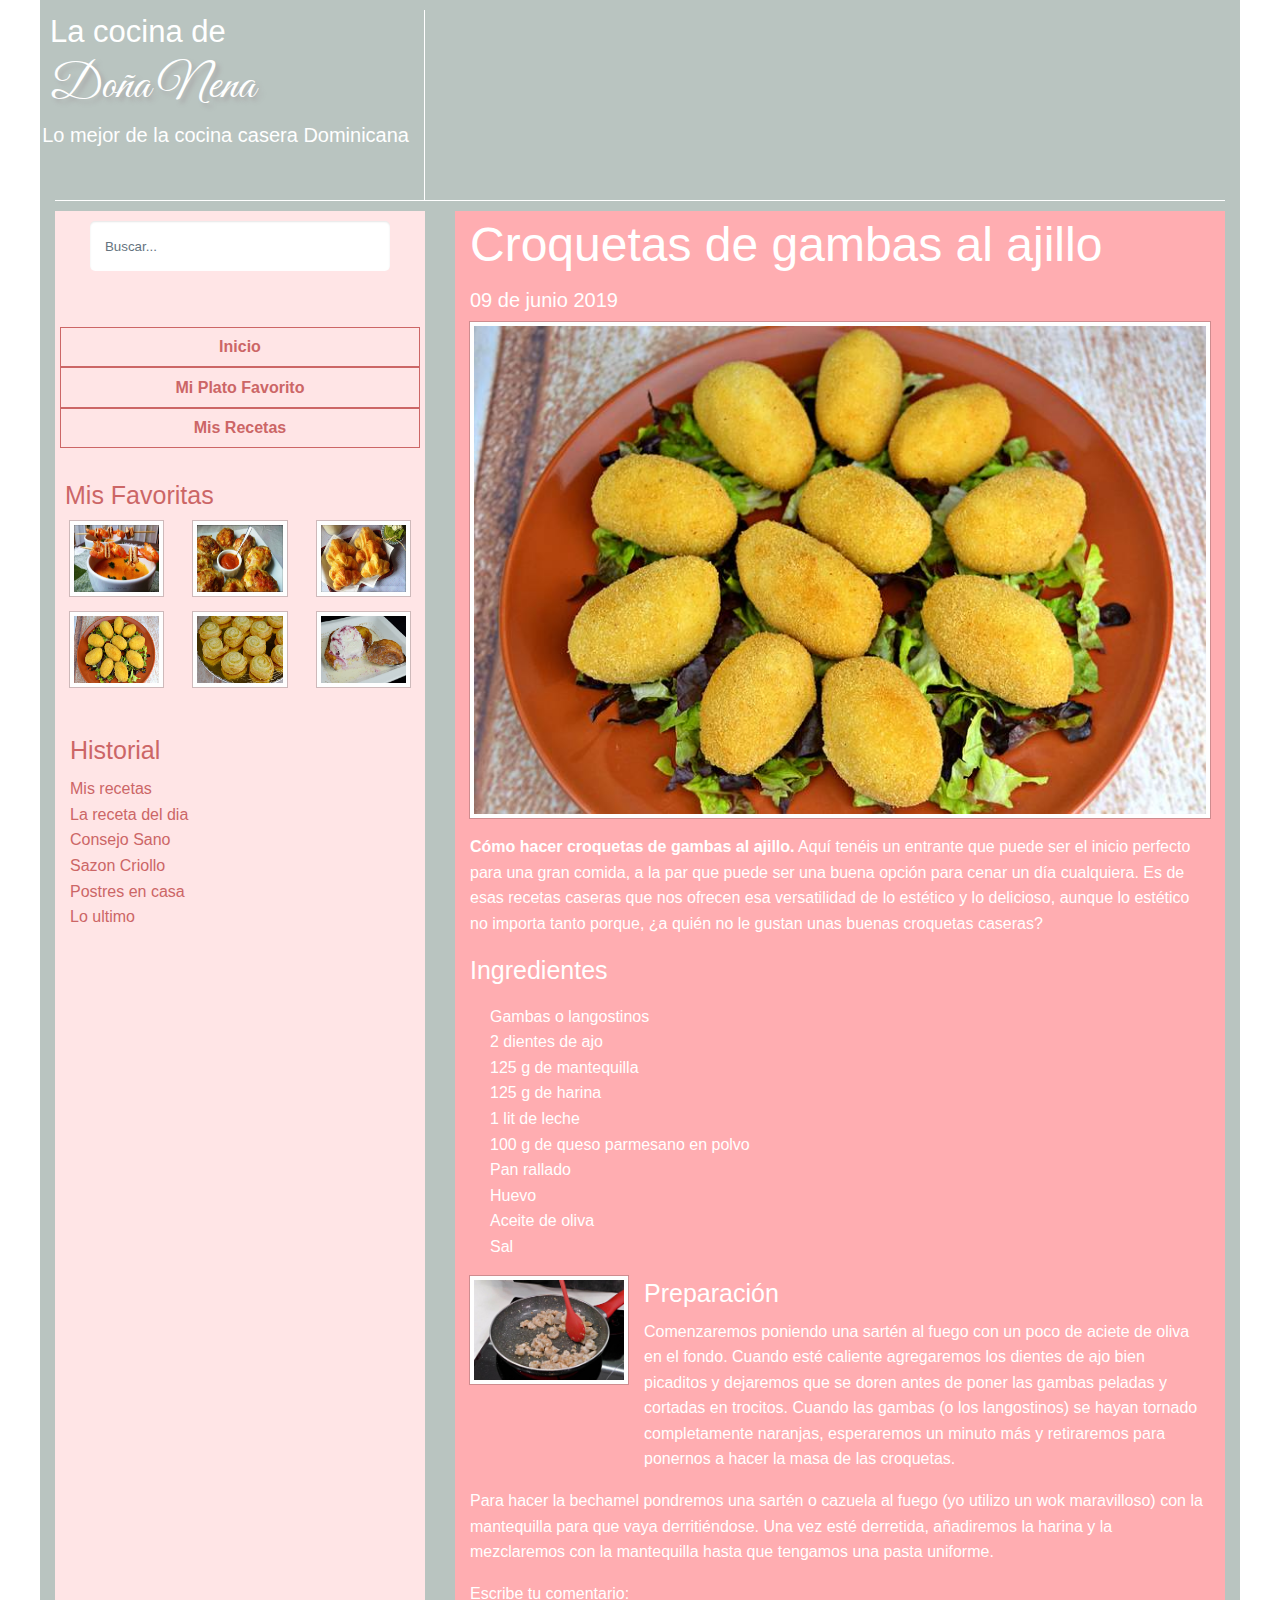
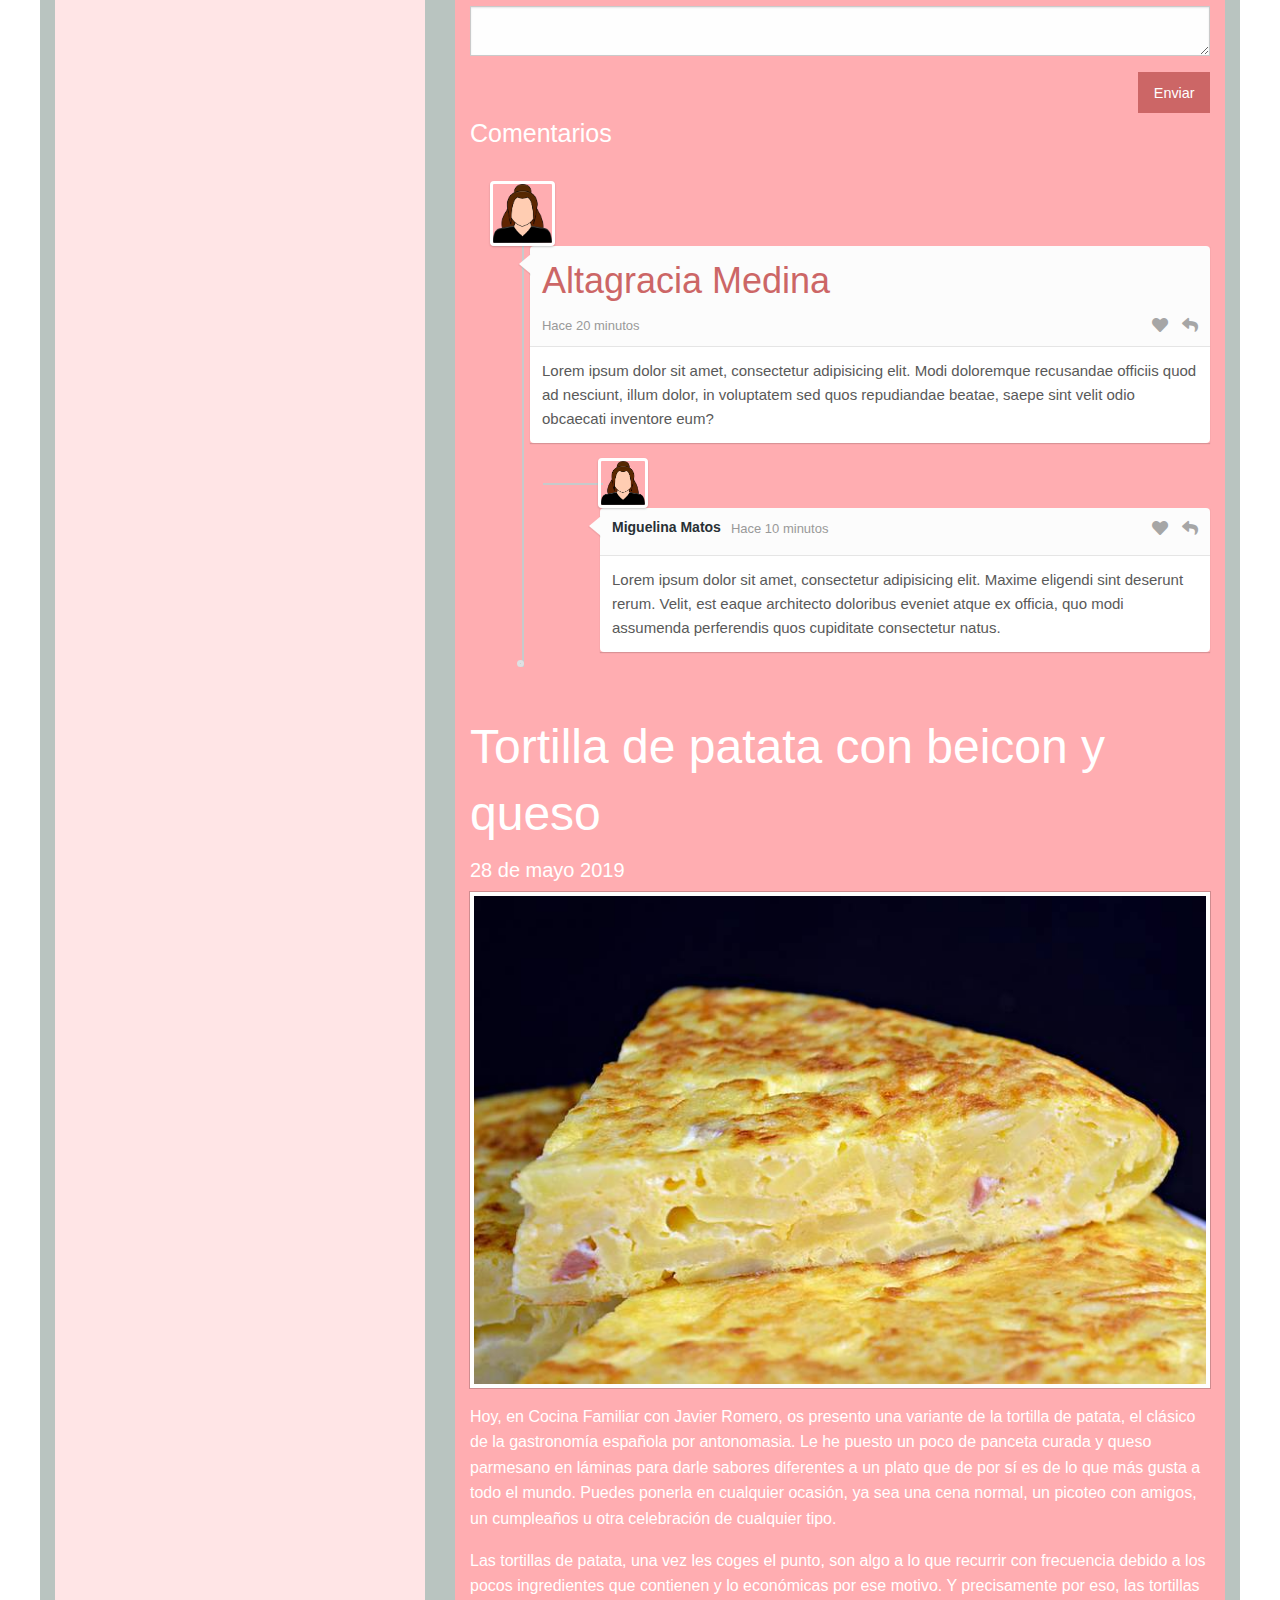
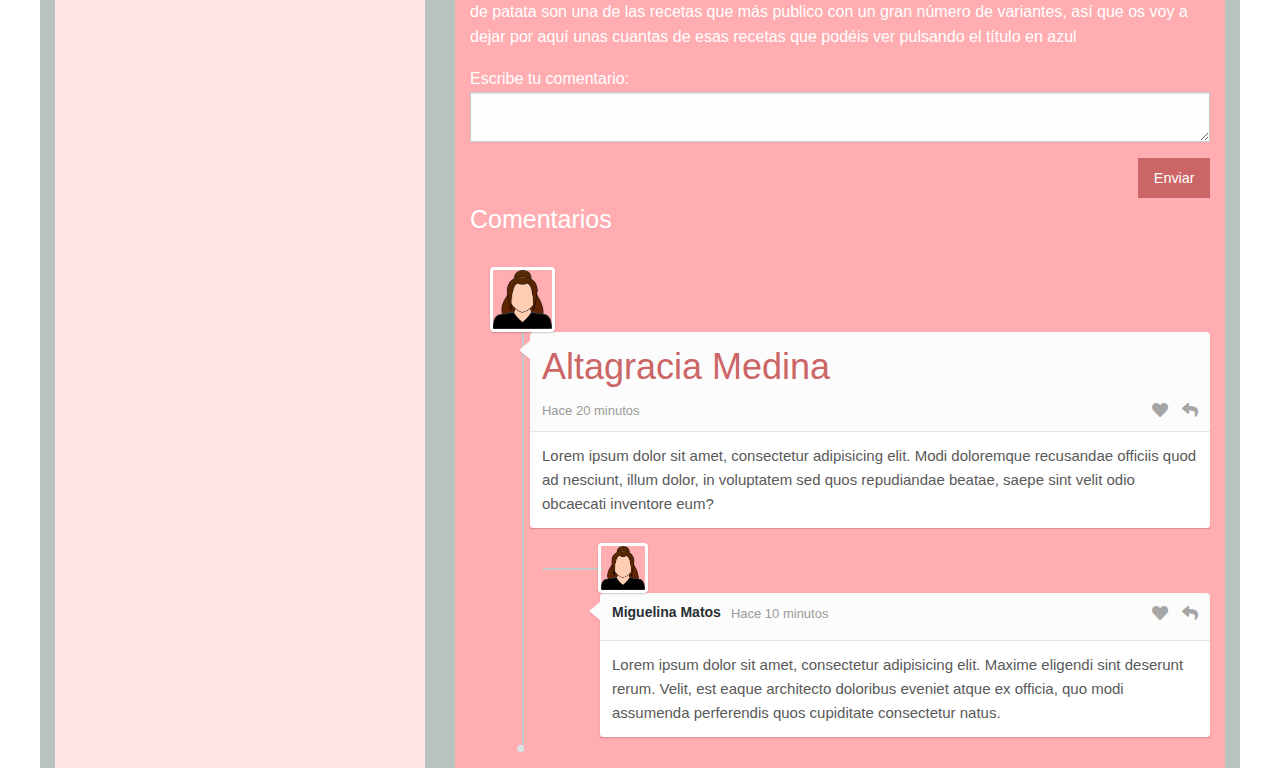
==== foundation/index.html @ 52442040 "primera version de blog de cocina" ====
<!doctype html>
<html class="no-js" lang="en">
  <head>
    <meta charset="utf-8" />
    <meta http-equiv="x-ua-compatible" content="ie=edge">
    <meta name="viewport" content="width=device-width, initial-scale=1.0" />
    <title>La cocina de Nena</title>    
    <link rel="stylesheet" href="css/foundation.min.css" media="screen" charset="utf-8">
    <link href="https://fonts.googleapis.com/css?family=Great+Vibes&display=swap" rel="stylesheet">
    <link rel="stylesheet" href="css/all.css" media="screen" charset="utf-8">
    <link rel="stylesheet" href="css/app.css" media="screen" charset="utf-8">

  </head>
  <body>
    <!--Contenedor principal--->
    <div class="grid-container   contenedor">
      <div class=" cells small-12 encabezado"><!--Encabezado-->
        <div class="grid-x grid-margin-x ">
          <div class="cell small-12 medium-12 large-4 logo">
            <div class="grid-x grid-margin-x grid-padding-x">
              <div class="small-12">
                <h3>La cocina de</h3>
                <h1>Doña Nena</h1>                
              </div>
              <div class="small-12">
                 <h5 class="text-right">Lo mejor de la cocina casera Dominicana</h5>
              </div>        
            </div>                     
          </div> 
          <div class="cell show-for-large"> 

          </div>                   
        </div>        
      </div> <!-- Final del Encabezado-->
      <div class="cells small-12 medium-12 contenido"> <!--Contenido-->
        <div class="grid-x grid-margin-x">
          <div class="cell small-12 medium-12 large-4 columna-izquierda show-for-large">
             <!--columna izquierda--> 
            <div class="grid-y grid-margin-y">
              <div class="cell medium-10 small-12">
              <div class="container-4 text-center">
                <input type="search" id="search" placeholder="Buscar...">
                <button class="icon"><i class="fa fa-search"></i></button>
              </div>
            </div>
            <div class="cell medium-10 small-10">
              <div class="grid-y">
                <ul class="vertical menu  text-center">
                  <li><a href="#">Inicio</a></li>
                  <li><a href="#">Mi Plato Favorito</a></li>
                  <li><a href="#">Mis Recetas</a></li>
                </ul>
              </div>
              
              </div>
              <div class="cell medium-12 small-12 favoritas ">
                   <h4 class="text-left">Mis Favoritas</h4>
                <div class="grid-x  grid-padding-x">
                  <div class="cell medium-4">
                    <img class="thumbnail" src="images/langostinos.jpg" alt="">
                  </div>
                  <div class="cell medium-4">
                    <img class="thumbnail" src="images/receta1.jpg" alt="">
                  </div>
                  <div class="cell medium-4">
                    <img class="thumbnail" src="images/receta2.jpg" alt="">
                  </div>
                </div>
                <div class="grid-x  grid-padding-x">
                  <div class="cell medium-4">
                    <img class="thumbnail" src="images/croquetas.jpg" alt="">
                  </div>
                  <div class="cell medium-4">
                    <img class="thumbnail" src="images/hojaldre.jpg" alt="">
                  </div>
                  <div class="cell medium-4">
                    <img class="thumbnail" src="images/torrija.jpg" alt="">
                  </div>
                </div>
              </div>
              <div class="cell small-12 medium-10">
                <div class="grid-x grid-padding-x">
                  <div class="cell historial">
                    <h4>Historial</h4>
                    <ul class="no-bullet  text-justify">
                  <li><a href=""></a>Mis recetas</li>
                  <li><a href=""></a>La receta del dia</li>
                  <li><a href=""></a>Consejo Sano</li>
                  <li><a href=""></a> Sazon Criollo</li>
                  <li><a href=""></a>Postres en casa</li>
                  <li><a href=""></a> Lo ultimo</li>
                </ul>                    
                  </div> 
                </div>                
              </div>
            </div>
          </div><!--columna izquierda-->
            <div class="cell small-12 medium-12 large-8 columna-derecha">
              <article class="grid-container">
                <div class="grid-y grid-margin-y">
                  <div class="cell">
                    <div class="blog-post"> <!--Primer Post-->
                      <h1>Croquetas de gambas al ajillo </h1>
                       <h5>09 de junio 2019</h5>
                       <img class="thumbnail" src="images/croquetas.jpg" alt="croquetas de gambas">
                       <p> <strong>Cómo hacer croquetas de gambas al ajillo.</strong> Aquí tenéis un entrante que puede ser el inicio perfecto para una gran comida, a la par que puede ser una buena opción para cenar un día cualquiera. Es de esas recetas caseras que nos ofrecen esa versatilidad de lo estético y lo delicioso, aunque lo estético no importa tanto porque, ¿a quién no le gustan unas buenas croquetas caseras?</p>
                       <h4>Ingredientes</h4>
                       <p>
                       <ul class="list-disc">
                         <li>Gambas o langostinos</li>
                         <li>2 dientes de ajo</li>
                         <li>125 g de mantequilla</li>
                         <li>125 g de harina</li>
                         <li>1 lit de leche</li>
                         <li>100 g de queso parmesano en polvo</li>
                         <li>Pan rallado</li>
                         <li>Huevo</li>
                         <li>Aceite de oliva</li>
                         <li>Sal</li>
                       </ul>
                       </p>                       
                       <div class="media-object">
                         <div class="media-object-section">
                           <div class="thumbnail ">
                             <img src="images/preparacion1.jpg" alt="preparacion de croquetas">
                           </div>
                         </div>
                         <div class="media-object-section">
                          <h4>Preparación</h4>
                          <p class=" text-truncate">Comenzaremos poniendo una sartén al fuego con un poco de aciete de oliva en el fondo. Cuando esté caliente agregaremos los dientes de ajo bien picaditos y dejaremos que se doren antes de poner las gambas peladas y cortadas en trocitos. Cuando las gambas (o los langostinos) se hayan tornado completamente naranjas, esperaremos un minuto más y retiraremos para ponernos a hacer la masa de las croquetas.</p>
                         </div>
                       </div>
                       <p>Para hacer la bechamel pondremos una sartén o cazuela al fuego (yo utilizo un wok maravilloso) con la mantequilla para que vaya derritiéndose. Una vez esté derretida, añadiremos la harina y la mezclaremos con la mantequilla hasta que tengamos una pasta uniforme.</p>
                       <div class="coments">
                        <p>
                          Escribe tu comentario:
                        <textarea id="comentar"></textarea>
                        <a class="button " href="">Enviar</a>
                        </p>                         
                       </div> 

                                      <!--historial de comentarios-->

                       <div class="comments-container show-for-large">
                         <h4>Comentarios</h4>

                         <ul id="comments-list" class="comments-list">
                          <li>
                            <div class="comment-main-level">

                              <!--Avatar--->
                              <div class="comment-avatar"><img src="images/avatar-1.png" alt=""> </div>

                              <!--contenedor del comentario-->
                              <div class="comment-box">
                                <div class="comment-head">
                                  <h6 class="comment-name-by-author">Altagracia Medina</h6>
                                  <span>Hace 20 minutos</span>
                                  <i class="fa fa-reply"></i>
                                  <i class="fa fa-heart"></i>
                                </div>
                                <div class="comment-content">
                                  Lorem ipsum dolor sit amet, consectetur adipisicing elit. Modi doloremque recusandae officiis quod ad nesciunt, illum dolor, in voluptatem sed quos repudiandae beatae, saepe sint velit odio obcaecati inventore eum?
                                </div>
                              </div>

                            </div>

                            <!-- Respuestas de los comentarios -->

                            <ul class="comment-list reply-list">
                              <li>
                                <!--Avatar-->
                                <div class="comment-avatar"><img src="images/avatar-1.png" alt=""></div>
                                <div class="comment-box">
                                  <div class="comment-head">
                                    <h6 class="comment-name">Miguelina Matos</h6>
                                    <span>Hace 10 minutos</span>
                                    <i class="fa fa-reply"></i>
                                    <i class="fa fa-heart"></i>
                                  </div>
                                  <div class="comment-content">
                                    Lorem ipsum dolor sit amet, consectetur adipisicing elit. Maxime eligendi sint deserunt rerum. Velit, est eaque architecto doloribus eveniet atque ex officia, quo modi assumenda perferendis quos cupiditate consectetur natus.
                                  </div>
                                </div>
                              </li>
                            </ul>
                          </li>
                         </ul>
                       </div>                      
                    </div><!--Final Primer post-->    
                  </div>

                  <div class="cell">
                    <div class="blog-post">
                      <h1>Tortilla de patata con beicon y queso</h1>
                      <h5>28 de mayo 2019</h5>
                      <img class="thumbnail" src="images/Tortilla.jpg" alt="Tortilla de papas">
                      <p>Hoy, en Cocina Familiar con Javier Romero, os presento una variante de la tortilla de patata, el clásico de la gastronomía española por antonomasia. Le he puesto un poco de panceta curada y queso parmesano en láminas para darle sabores diferentes a un plato que de por sí es de lo que más gusta a todo el mundo. Puedes ponerla en cualquier ocasión, ya sea una cena normal, un picoteo con amigos, un cumpleaños u otra celebración de cualquier tipo.</p>
                      <p>Las tortillas de patata, una vez les coges el punto, son algo a lo que recurrir con frecuencia debido a los pocos ingredientes que contienen y lo económicas por ese motivo. Y precisamente por eso, las tortillas de patata son una de las recetas que más publico con un gran número de variantes, así que os voy a dejar por aquí unas cuantas de esas recetas que podéis ver pulsando el título en azul</p>

                      <div class="coments">
                        <p>
                          Escribe tu comentario:
                        <textarea id="comentar"></textarea>
                        <a class="button " href="">Enviar</a>
                        </p>                         
                       </div>
                       <!--historial de comentarios-->

                       <div class="comments-container show-for-large">
                         <h4>Comentarios</h4>

                         <ul id="comments-list" class="comments-list">
                          <li>
                            <div class="comment-main-level">

                              <!--Avatar--->
                              <div class="comment-avatar"><img src="images/avatar-1.png" alt=""> </div>

                              <!--contenedor del comentario-->
                              <div class="comment-box">
                                <div class="comment-head">
                                  <h6 class="comment-name-by-author">Altagracia Medina</h6>
                                  <span>Hace 20 minutos</span>
                                  <i class="fa fa-reply"></i>
                                  <i class="fa fa-heart"></i>
                                </div>
                                <div class="comment-content">
                                  Lorem ipsum dolor sit amet, consectetur adipisicing elit. Modi doloremque recusandae officiis quod ad nesciunt, illum dolor, in voluptatem sed quos repudiandae beatae, saepe sint velit odio obcaecati inventore eum?
                                </div>
                              </div>

                            </div>

                            <!-- Respuestas de los comentarios -->

                            <ul class="comment-list reply-list">
                              <li>
                                <!--Avatar-->
                                <div class="comment-avatar"><img src="images/avatar-1.png" alt=""></div>
                                <div class="comment-box">
                                  <div class="comment-head">
                                    <h6 class="comment-name">Miguelina Matos</h6>
                                    <span>Hace 10 minutos</span>
                                    <i class="fa fa-reply"></i>
                                    <i class="fa fa-heart"></i>
                                  </div>
                                  <div class="comment-content">
                                    Lorem ipsum dolor sit amet, consectetur adipisicing elit. Maxime eligendi sint deserunt rerum. Velit, est eaque architecto doloribus eveniet atque ex officia, quo modi assumenda perferendis quos cupiditate consectetur natus.
                                  </div>
                                </div>
                              </li>
                            </ul>
                          </li>
                         </ul>
                       </div>   
                    </div>
                    <div class="blog-post"></div>
                    <div class="blog-post"></div> 
                  </div>
                </div>
                
              </article>
              

            
          </div><!--columna derecha-->
          </div> 
          
          

        </div>
      </div>
          
      </div>
      </div>      
    </div>

    <script src="js/vendor/jquery.js"></script>
    <script src="js/vendor/what-input.js"></script>
    <script src="js/vendor/foundation.min.js"></script>
    <script>
      $(document).foundation();
    </script>

  </body>
</html>
---- foundation/css/app.css ----
body{
	background: url(../images/fondo4.jpg);
	background-size: cover;
	background-repeat:no-repeat;
	background-position: center center;
	color: white;
}
.contenedor{
	background-color: rgba(55, 87, 75, 0.35);
	
}
.encabezado{
	max-height: 250px;
	color: white;
	border-bottom: 1px solid white;
	/*padding-bottom: 10px;
	/*border: 1px solid white;*/

}

.logo{
	border-right: 1px solid white;
	margin-top: 10px;
	height: 190px; 

}
.logo h1{
	font-family: 'Great Vibes', cursive;
	text-shadow: 4px 4px 4px #aaa;
}
.logo h1, h3 {
	margin-left: 10px; 
	margin-bottom: 0px;
}
.columna-izquierda{
	background-color: #ffe5e6;
	min-height: 100%;
	
	
}
.columna-derecha{
	background-color: #ffadb1;
	min-height: 100%;
	
}

.contenido{
	margin-top: 10px; 
}
.container-4{
	overflow: hidden;
	max-width: 300px;
	vertical-align: middle;
	white-space: nowrap;
	margin: 10px auto;
}
.container-4 input#search{
  width: 300px;
  height: 50px;
  background: #ffff;
  border: none;
  font-size: 10pt;
  float: left;
  color: #fff;
  padding-left: 15px;
  border-radius: 5px;
}
.container-4 input#search::-webkit-input-placeholder {
   color: #65737e;
}
 
.container-4 input#search:-moz-placeholder { /* Firefox 18- */
   color: #65737e;  
}
 
.container-4 input#search::-moz-placeholder {  /* Firefox 19+ */
   color: #65737e;  
}
 
.container-4 input#search:-ms-input-placeholder {  
   color: #65737e;  
}
.container-4 button.icon{
   border-top-right-radius: 5px;
  border-bottom-right-radius: 5px;
 
  border: none;
  background: #ffff;
  height: 50px;
  width: 50px;
  color: #4f5b66;
  opacity: 0;
  font-size: 10pt;
 
  
  transition: all .55s ease;
}
.container-4:hover button.icon, .container-4:active button.icon, .container-4:focus button.icon{
    outline: none;
    opacity: 1;
    margin-left: -50px;
  }
 
  .container-4:hover button.icon:hover{
    background: #cc6666;
    color: #fff;
  }

  .menu li{
  	border: 1px solid #cc6666;
  	margin: 0 5px;

  }
  .menu a{
  	color: #cc6666;
  	font-size: 16px;
  	font-weight: bolder;
  }

  .menu a:hover{
  	color: white;
  	font-size: 18px;
  	font-weight: bold;
  }
  .favoritas h4{
  	margin-left: 10px;
  	color:#cc6666;
  }
  .favoritas img{
  	min-height: 75px;
  }
  .favoritas img:hover{
  	box-shadow: 0px 2px 42px -4px rgba(195,198,240,1);

  }
  .historial{
  	color:#cc6666;
  }
  .thumbnail img{
  	max-width: 150px;
  	height: auto;
  }
  .blog-post{

  }
  .coments a{
  	background:#cc6666;
  	color:white;
  	float: right;

  }

  .coments a:hover{
    background:#ffff;
    color:#cc6666;
    

  }

  /*Historial de comentarios*/
  ul{
    list-style: none;
  }

  .comments-container{
    margin: 60px auto 15px;
    max-width: 768px;

  }
  .comments-container h6{
    font-size: 36px;
    color:#cc6666;
    font-weight: 400;
  }
  .comments-list{
    margin-top: 30px;
    position: relative;
  }
/*lineas y detalles*/

.comments-list:before{
  content: '';
  width: 2px;
  height: 100%;
  background: #c7cacb;
  position: absolute;
  left: 32px;
  top: 0;
}
.comments-list:after {
  content: '';
  position: absolute;
  background: #c7cacb;
  bottom: 0;
  left: 27px;
  width: 7px;
  height: 7px;
  border: 3px solid #dee1e3;
  -webkit-border-radius: 50%;
  -moz-border-radius: 50%;
  border-radius: 50%;
}
.reply-list:before, .reply-list:after {display: none;}
.reply-list li:before {
  content: '';
  width: 60px;
  height: 2px;
  background: #c7cacb;
  position: absolute;
  top: 25px;
  left: -55px;
}
.comments-list li {
  margin-bottom: 15px;
  display: block;
  position: relative;
}

.comments-list li:after {
  content: '';
  display: block;
  clear: both;
  height: 0;
  width: 0;
}

.reply-list {
  padding-left: 88px;
  clear: both;
  margin-top: 15px;
}
/**
 * Avatar
 ---------------------------*/
.comments-list .comment-avatar {
  width: 65px;
  height: 65px;
  position: relative;
  z-index: 99;
  float: left;
  border: 3px solid #FFF;
  -webkit-border-radius: 4px;
  -moz-border-radius: 4px;
  border-radius: 4px;
  -webkit-box-shadow: 0 1px 2px rgba(0,0,0,0.2);
  -moz-box-shadow: 0 1px 2px rgba(0,0,0,0.2);
  box-shadow: 0 1px 2px rgba(0,0,0,0.2);
  overflow: hidden;
}

.comments-list .comment-avatar img {
  width: 100%;
  height: 100%;
}

.reply-list .comment-avatar {
  width: 50px;
  height: 50px;
}

.comment-main-level:after {
  content: '';
  width: 0;
  height: 0;
  display: block;
  clear: both;
}

/**
 * Caja del Comentario
 ---------------------------*/
.comments-list .comment-box {
  width: 680px;
  float: right;
  position: relative;
  -webkit-box-shadow: 0 1px 1px rgba(0,0,0,0.15);
  -moz-box-shadow: 0 1px 1px rgba(0,0,0,0.15);
  box-shadow: 0 1px 1px rgba(0,0,0,0.15);
}

.comments-list .comment-box:before, .comments-list .comment-box:after {
  content: '';
  height: 0;
  width: 0;
  position: absolute;
  display: block;
  border-width: 10px 12px 10px 0;
  border-style: solid;
  border-color: transparent #FCFCFC;
  top: 8px;
  left: -11px;
}

.comments-list .comment-box:before {
  border-width: 11px 13px 11px 0;
  border-color: transparent rgba(0,0,0,0.05);
  left: -12px;
}

.reply-list .comment-box {
  width: 610px;
}
.comment-box .comment-head {
  background: #FCFCFC;
  padding: 10px 12px;
  border-bottom: 1px solid #E5E5E5;
  overflow: hidden;
  -webkit-border-radius: 4px 4px 0 0;
  -moz-border-radius: 4px 4px 0 0;
  border-radius: 4px 4px 0 0;
}

.comment-box .comment-head i {
  float: right;
  margin-left: 14px;
  position: relative;
  top: 2px;
  color: #A6A6A6;
  cursor: pointer;
  -webkit-transition: color 0.3s ease;
  -o-transition: color 0.3s ease;
  transition: color 0.3s ease;
}

.comment-box .comment-head i:hover {
  color: #03658c;
}

.comment-box .comment-name {
  color: #283035;
  font-size: 14px;
  font-weight: 700;
  float: left;
  margin-right: 10px;
}

.comment-box .comment-name a {
  color: #283035;
}

.comment-box .comment-head span {
  float: left;
  color: #999;
  font-size: 13px;
  position: relative;
  top: 1px;
}

.comment-box .comment-content {
  background: #FFF;
  padding: 12px;
  font-size: 15px;
  color: #595959;
  -webkit-border-radius: 0 0 4px 4px;
  -moz-border-radius: 0 0 4px 4px;
  border-radius: 0 0 4px 4px;
}

.comment-box .comment-name.by-author, .comment-box .comment-name.by-author a {color: #03658c;}
.comment-box .comment-name.by-author:after {
  content: 'autor';
  background: #03658c;
  color: #FFF;
  font-size: 12px;
  padding: 3px 5px;
  font-weight: 700;
  margin-left: 10px;
  -webkit-border-radius: 3px;
  -moz-border-radius: 3px;
  border-radius: 3px;
}

/** =====================
 * Responsive
 ========================*/
@media only screen and (max-width: 766px) {
  .comments-container {
    width: 480px;
  }

  .comments-list .comment-box {
    width: 390px;
  }

  .reply-list .comment-box {
    width: 320px;
  }
}
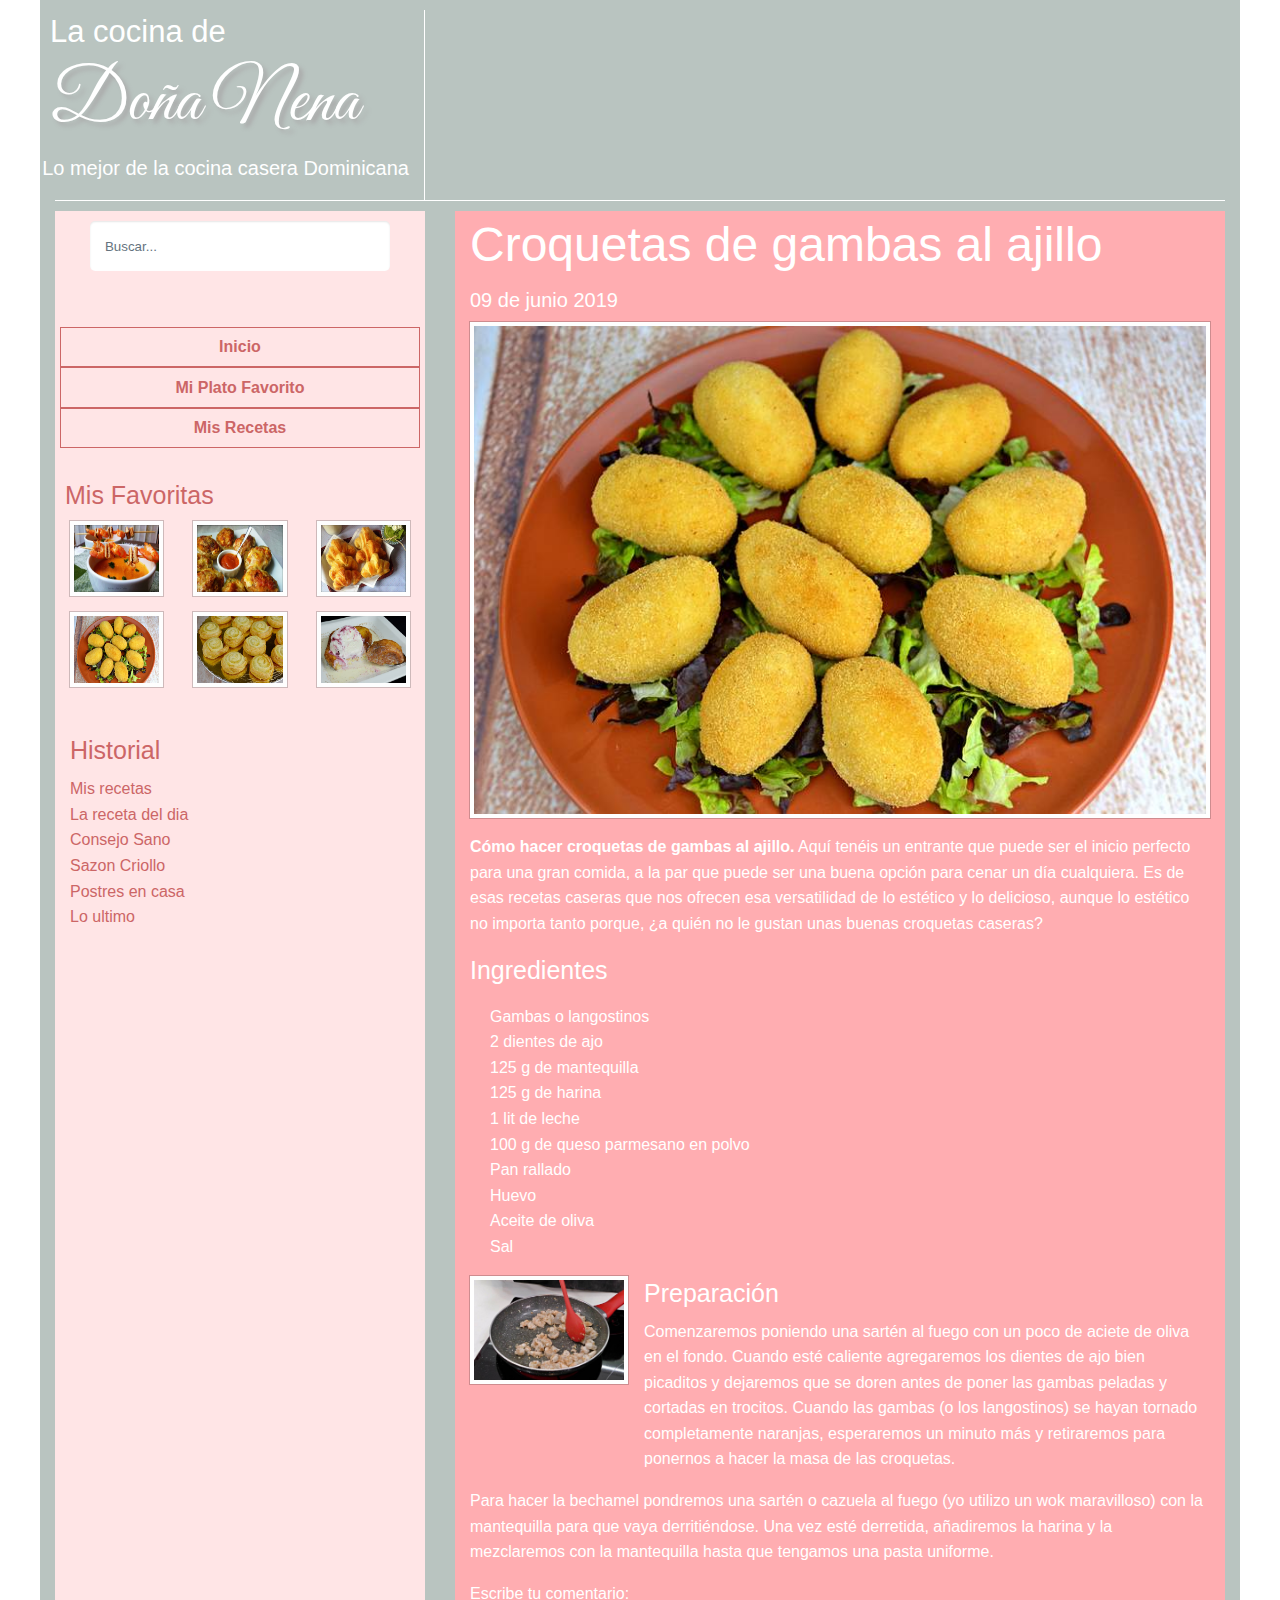
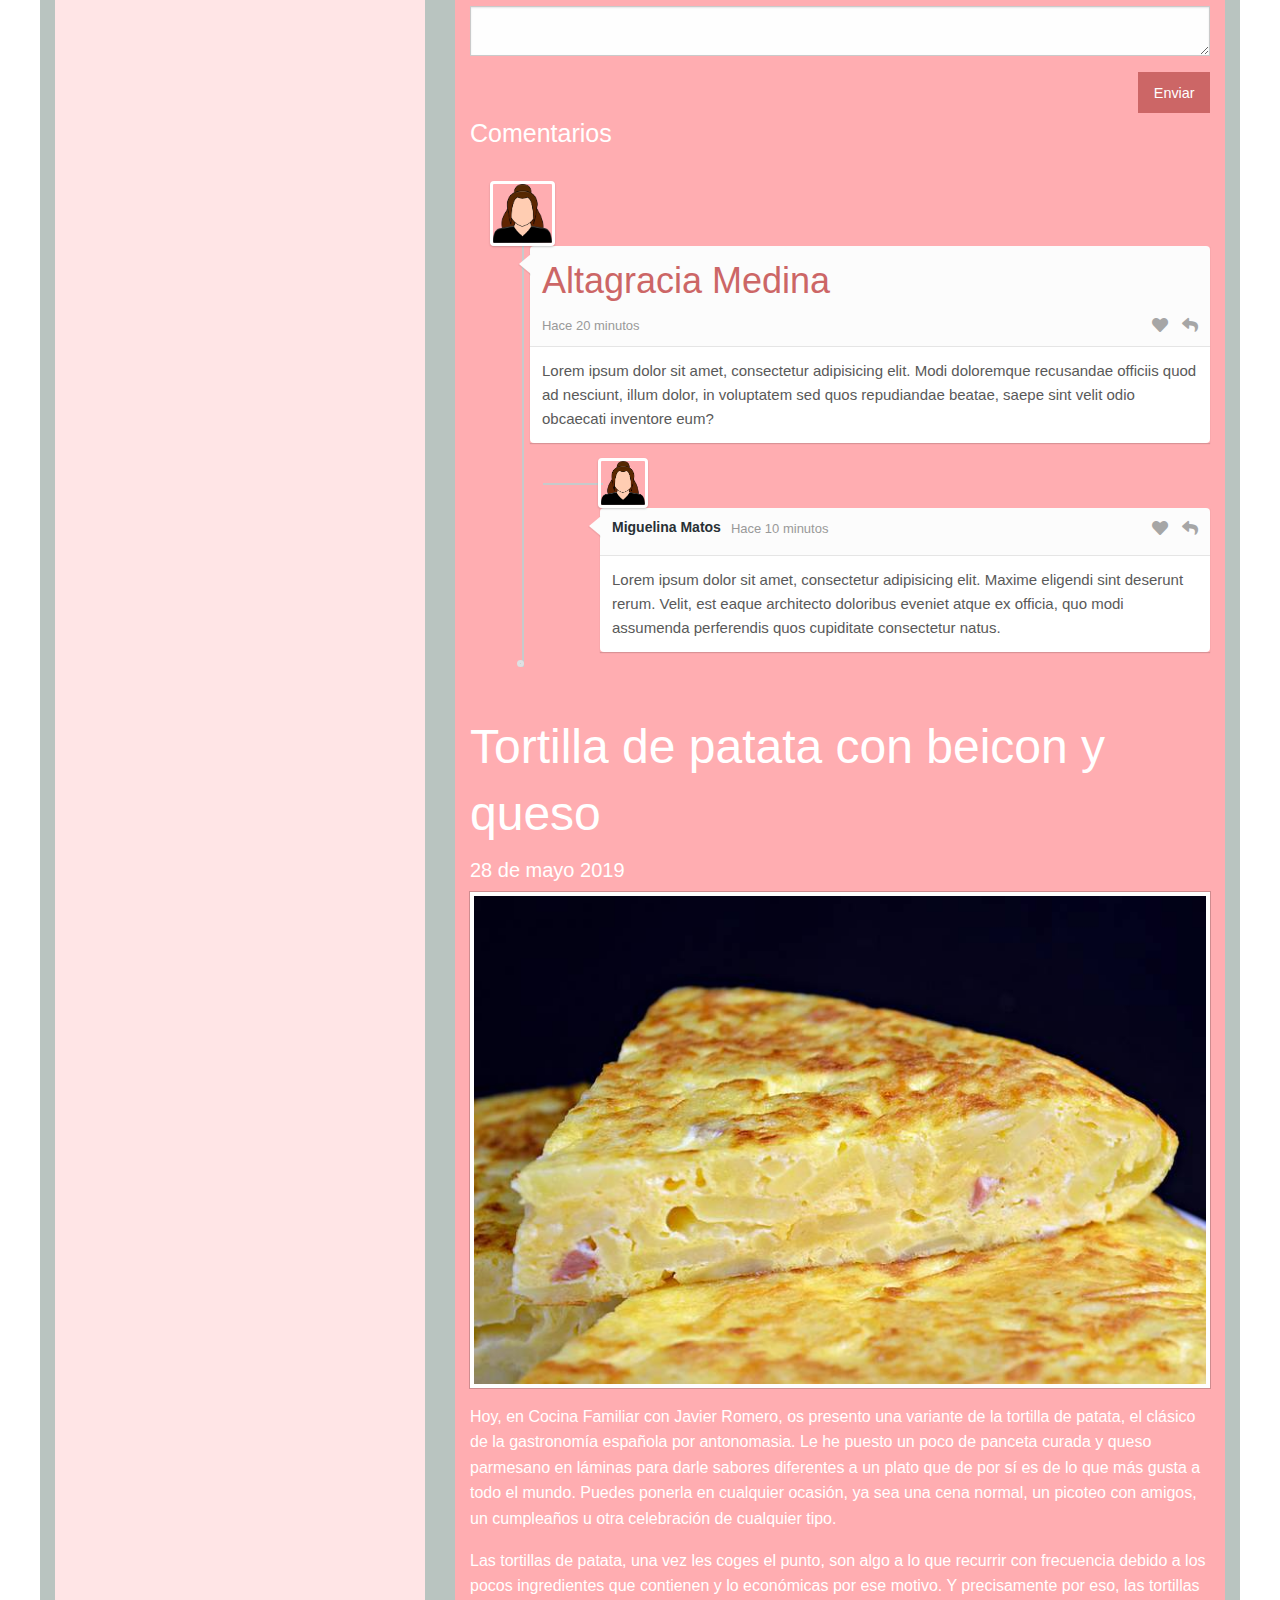
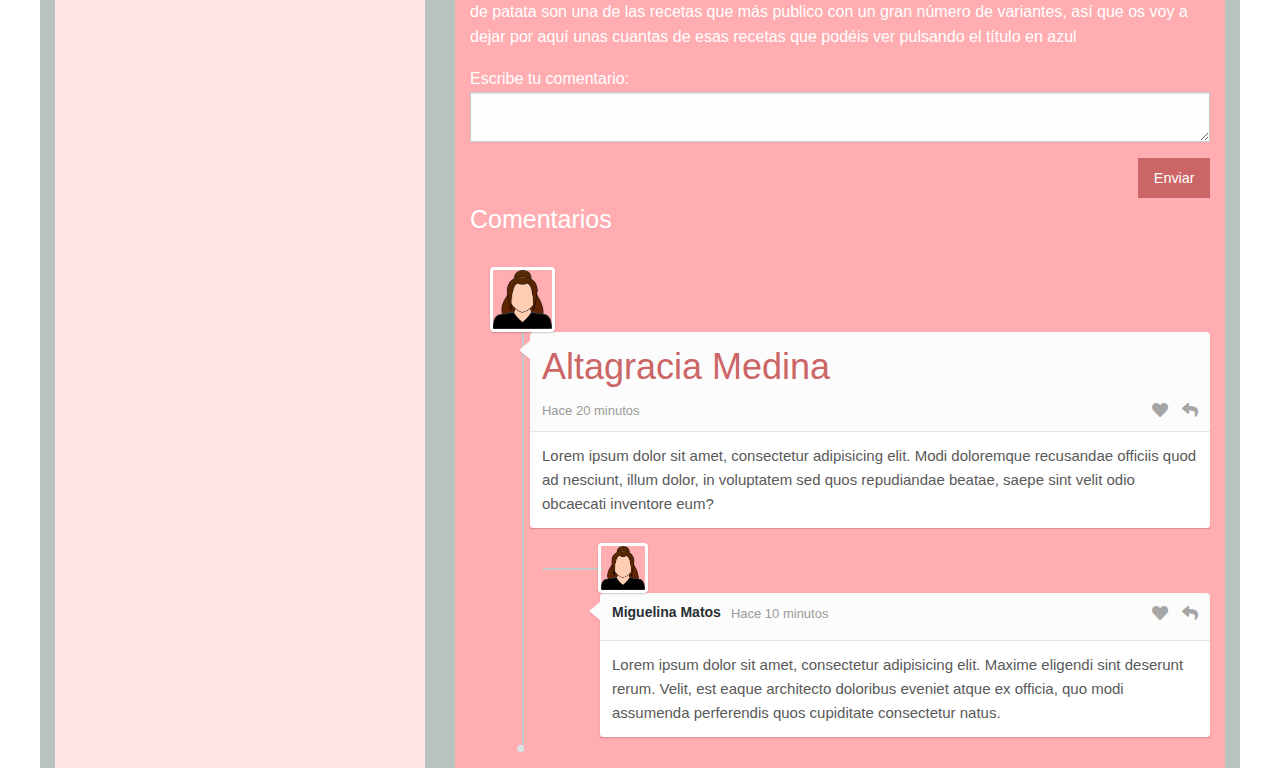
==== commit 633dd6e4: "Segunda Version Blog de Cocina" ====
--- a/foundation/index.html
+++ b/foundation/index.html
@@ -18,7 +18,7 @@
         <div class="grid-x grid-margin-x ">
           <div class="cell small-12 medium-12 large-4 logo">
             <div class="grid-x grid-margin-x grid-padding-x">
-              <div class="small-12">
+              <div class="small-12 medium-12">
                 <h3>La cocina de</h3>
                 <h1>Doña Nena</h1>                
               </div>
--- a/foundation/css/app.css
+++ b/foundation/css/app.css
@@ -26,7 +26,8 @@
 }
 .logo h1{
 	font-family: 'Great Vibes', cursive;
-	text-shadow: 4px 4px 4px #aaa;
+  text-shadow: 4px 4px 4px #aaa;
+  font-size: 4.5em;
 }
 .logo h1, h3 {
 	margin-left: 10px; 
